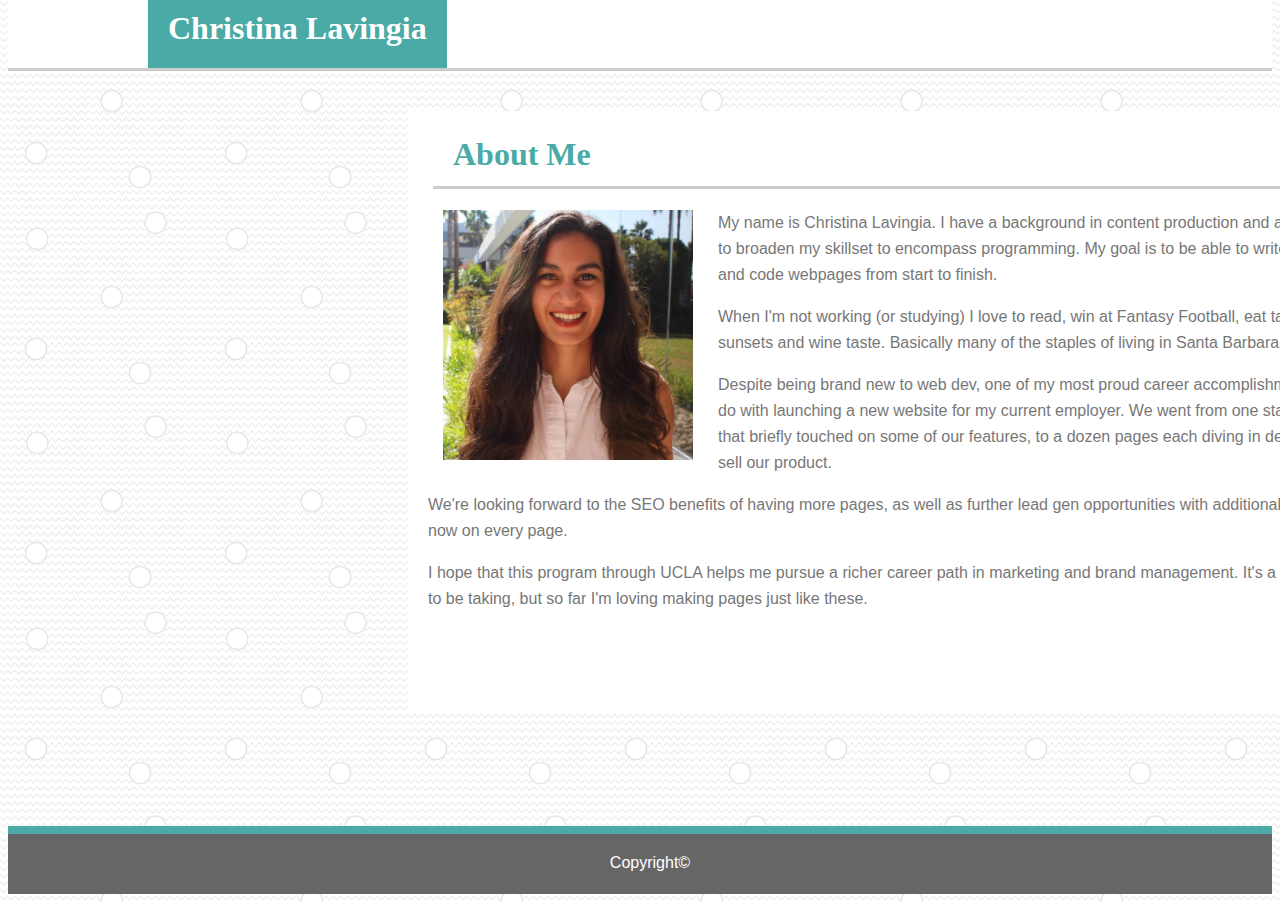
==== index.html @ aa3e3eb8 "Adding my files from assignment 1." ====
<!DOCTYPE html>
    <html lang="en us">
        <head>
            <meta charset="UTF-8">
            <title>Christina Lavingia's Portfolio</title>
            <link rel="stylesheet" type="text/css" href="assets/css/style.css">
        </head>


        <body>
            <header>
                <h1>Christina Lavingia</h1>

                <nav>
                    <a href="index.html">About</a>
                    <a href="portfolio.html">Portfolio</a>
                    <a href="contact.html">Contact</a>
                </nav>
            </header>

            <article>
                <h1 class="pageTitle">About Me</h1>
                <img class="myPic" src="assets/images/christina_lavingia.jpg">
                <p>My name is Christina Lavingia. I have a background in content production and am working to broaden my skillset to encompass programming. My goal is to be able to write, wireframe and code webpages from start to finish.</p>
                <p>When I'm not working (or studying) I love to read, win at Fantasy Football, eat tacos, watch sunsets and wine taste. Basically many of the staples of living in Santa Barbara, California.</p>
                <p>Despite being brand new to web dev, one of my most proud career accomplishments has to do with launching a new website for my current employer. We went from one static page that briefly touched on some of our features, to a dozen pages each diving in detail to better sell our product.</p>
                <p>We're looking forward to the SEO benefits of having more pages, as well as further lead gen opportunities with additional CTAs — now on every page.</p>
                <p>I hope that this program through UCLA helps me pursue a richer career path in marketing and brand management. It's a unique path to be taking, but so far I'm loving making pages just like these.</p>
            </article>
            


            <footer>
                <p id="footer">Copyright©</p>
            </footer>



        </body>












    </html>
---- assets/css/style.css ----
header {
    background-color: #fff;
    border-bottom: 3px solid #ccc;
    margin-top: -10px;
    height: 70px;
    line-height: 80px;
}

h1 {
    text-align: center;
    background-color: #4aaaa5;
    float: left;
    margin-left: 140px;
    padding-left: 20px;
    padding-right: 20px;
    margin-top: -10px;
    font-family:'Georgia', Times, 'Times New Roman', serif;
    color: white;
}

nav {
    float: left;
    position: relative;
    left: 950px;
    font-family: 'Arial', 'Helvetica Neue', Helvetica, sans-serif;
    word-spacing: 20px;
}

a:link {
    color: #777;
    text-decoration: none;
}

a:hover {
    color: #4aaaa5;
}

a:visited {
    color: #4aaaa5;
}

body {
    background-image: url("../images/wavy-dots.png");
}

article {
    margin-left: 400px;
    height: 600px;
    width: 960px;
    background-color: #fff;
    margin-top: 40px;
    padding-right: 10px;
}

.pageTitle {
    background-color: #fff;
    color: #4aaaa5;
    margin-top: 25px;
    height: 50px;
    width: 875px;
    margin-left: 25px;
    text-align: left;
    border-bottom: 3px solid #ccc;
}

.myPic {
    display: inline-block;
    margin-right: 25px; 
    height: 250px;
    width: 250px;
    float: left;
    margin-left: 35px;
}

p {
 color: #777;
 font-family: 'Arial', 'Helvetica Neue', Helvetica, sans-serif;
 line-height: 26px;
 padding-left: 20px;
}

form {
    color: #777;
    margin-left: 45px;
    font-family: 'Arial', 'Helvetica Neue', Helvetica, sans-serif;
}

input {
    color: #777;
    font-family: 'Arial', 'Helvetica Neue', Helvetica, sans-serif;
    width: 870px;
    height: 22px;
    margin: 10px 0px;
    padding-left: 10px;
}

#message {
    height: 200px;
}

#button {
    height: 40px;
    width: 90px;
    background-color: #4aaaa5;
    font-family: 'Arial', 'Helvetica Neue', Helvetica, sans-serif;
    color: #fff;
}

img {
    width: 300px;
    height: 200px;
}

.img-container {
    float: left;
    width: 33.33%;
    padding: 5px;
}

.clearfix::after {
    content: "";
    clear: both;
    display: table;
}

footer {
    border-top: 8px solid #4aaaa5;
    background-color: #666;
    text-align: center;
    height: 60px;
    margin-top: 115px;  
}

#footer {
    color: #fff;
}
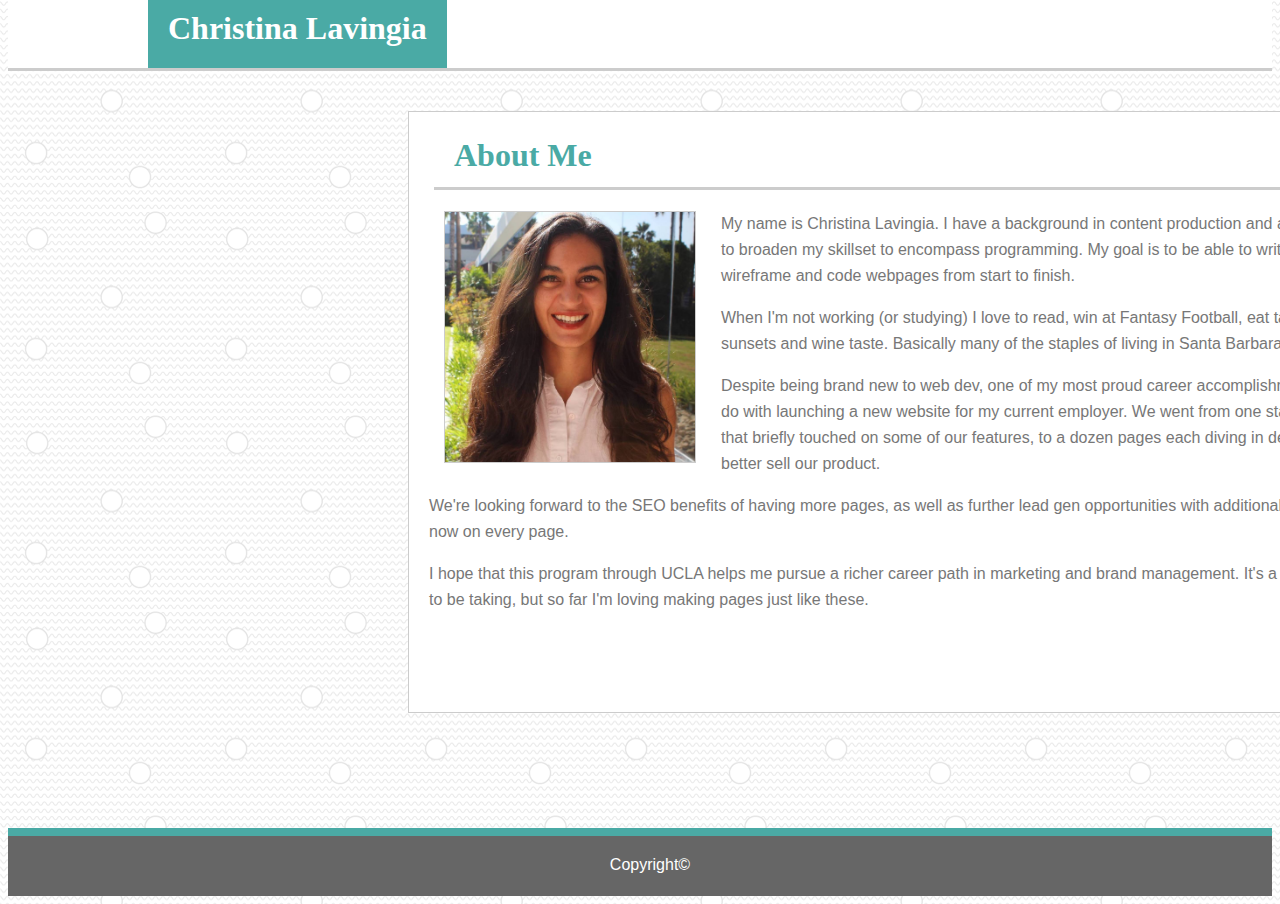
==== commit 6b45e486: "Adding mobile responsive screens." ====
--- a/index.html
+++ b/index.html
@@ -4,6 +4,7 @@
             <meta charset="UTF-8">
             <title>Christina Lavingia's Portfolio</title>
             <link rel="stylesheet" type="text/css" href="assets/css/style.css">
+            <meta name="viewport" content="width=device-width initial-scale=1">
         </head>
 
 
@@ -18,7 +19,7 @@
                 </nav>
             </header>
 
-            <article>
+            <article id="bioInfo">
                 <h1 class="pageTitle">About Me</h1>
                 <img class="myPic" src="assets/images/christina_lavingia.jpg">
                 <p>My name is Christina Lavingia. I have a background in content production and am working to broaden my skillset to encompass programming. My goal is to be able to write, wireframe and code webpages from start to finish.</p>
--- a/assets/css/style.css
+++ b/assets/css/style.css
@@ -50,6 +50,7 @@
     background-color: #fff;
     margin-top: 40px;
     padding-right: 10px;
+    border: 1px solid #ccc;
 }
 
 .pageTitle {
@@ -68,6 +69,7 @@
     margin-right: 25px; 
     height: 250px;
     width: 250px;
+
     float: left;
     margin-left: 35px;
 }
@@ -109,6 +111,7 @@
 img {
     width: 300px;
     height: 200px;
+    border: 1px solid #ccc;
 }
 
 .img-container {
@@ -133,4 +136,79 @@
 
 #footer {
     color: #fff;
-}+}
+
+@media screen and (max-width: 980px) {
+
+}
+
+@media screen and (max-width: 768px) {
+
+
+}
+
+@media screen and (max-width: 640px) {
+    header {
+        position: static;
+        padding-left: 0px;
+    }
+
+    h1 {
+        width: 425px;
+        font-size: 24px;
+        margin: 0px;
+        margin-left: -10px;
+    }
+
+    .pageTitle {
+        width: 340px;
+    }
+
+    nav {
+        position: static;
+        width: 460px;
+        margin-left: -5px;
+        text-align: center;
+        background-color: white;
+        border-bottom: 3px solid #ccc;
+    }
+
+    article {
+        margin-left: 5px;
+        width: 420px;
+        margin-top: 120px;
+        height: 800px
+    }
+
+    .pageTitle {
+        margin-bottom: 15px;
+    }
+    
+    #bioInfo {
+        height: 950px;
+    }
+
+    #contactForm {
+        height: 570px;
+        margin-bottom: 115px;
+    }
+
+    form {
+        margin-left: 30px;
+    }
+
+
+    input {
+        width: 350px;
+    }
+
+    .img-container {
+        clear: both;
+        margin-top: 20px;
+        margin-left: 50px;
+    }
+
+    footer {
+        margin-top: 30px;
+    }
+}
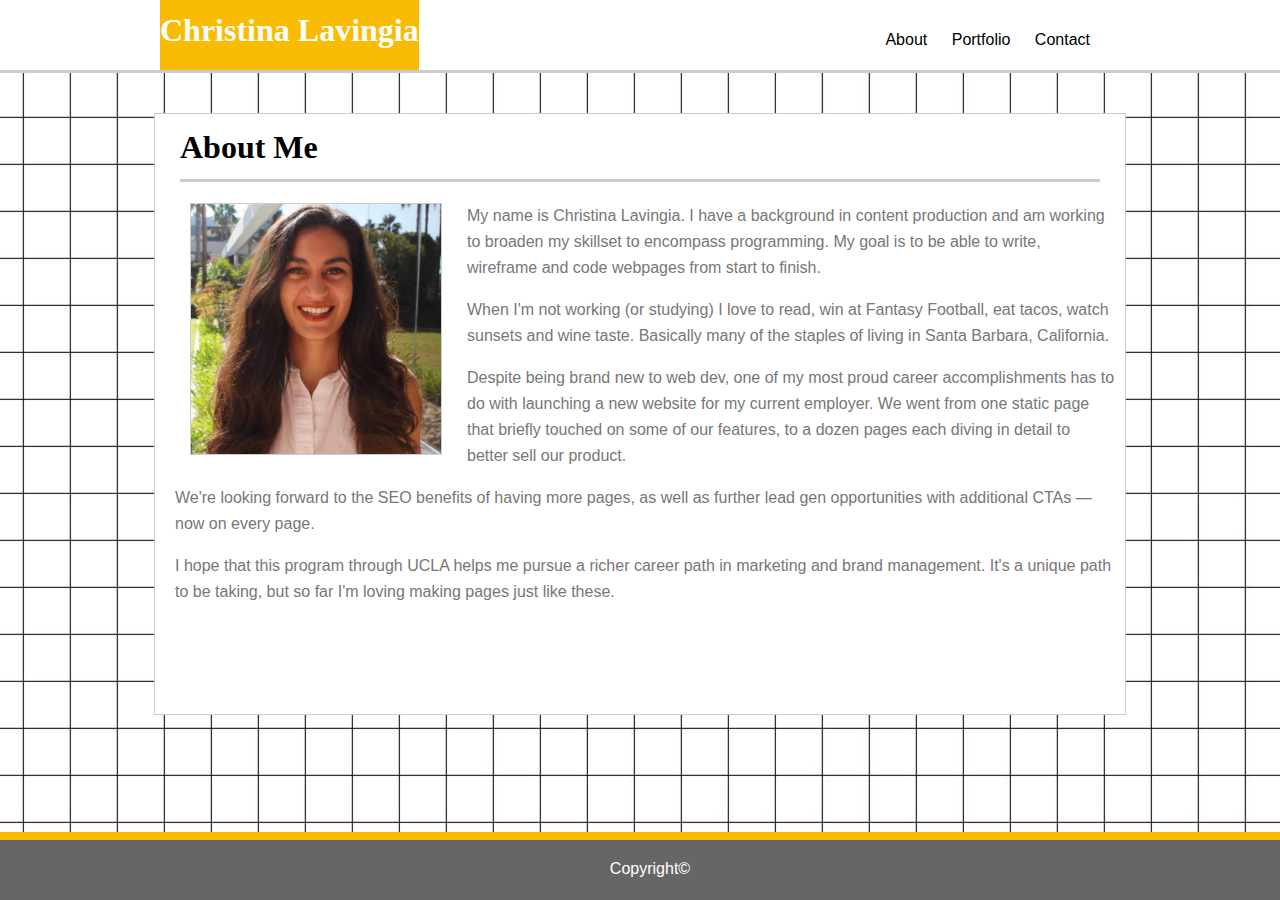
==== commit 542c015a: "Add Google Fonts link." ====
--- a/index.html
+++ b/index.html
@@ -1,15 +1,16 @@
 <!DOCTYPE html>
-    <html lang="en us">
-        <head>
-            <meta charset="UTF-8">
-            <title>Christina Lavingia's Portfolio</title>
-            <link rel="stylesheet" type="text/css" href="assets/css/style.css">
-            <meta name="viewport" content="width=device-width initial-scale=1">
-        </head>
+<html lang="en-us">
+    <head>
+        <meta charset="UTF-8">
+        <title>Christina Lavingia's Portfolio</title>
+        <link href="https://fonts.googleapis.com/css?family=League+Script" rel="stylesheet">
+        <link rel="stylesheet" type="text/css" href="assets/css/style.css">
+    </head>
 
 
-        <body>
-            <header>
+    <body>
+        <header>
+            <div id="container">
                 <h1>Christina Lavingia</h1>
 
                 <nav>
@@ -17,37 +18,24 @@
                     <a href="portfolio.html">Portfolio</a>
                     <a href="contact.html">Contact</a>
                 </nav>
-            </header>
+            </div>
+        </header>
+        
 
-            <article id="bioInfo">
-                <h1 class="pageTitle">About Me</h1>
-                <img class="myPic" src="assets/images/christina_lavingia.jpg">
-                <p>My name is Christina Lavingia. I have a background in content production and am working to broaden my skillset to encompass programming. My goal is to be able to write, wireframe and code webpages from start to finish.</p>
-                <p>When I'm not working (or studying) I love to read, win at Fantasy Football, eat tacos, watch sunsets and wine taste. Basically many of the staples of living in Santa Barbara, California.</p>
-                <p>Despite being brand new to web dev, one of my most proud career accomplishments has to do with launching a new website for my current employer. We went from one static page that briefly touched on some of our features, to a dozen pages each diving in detail to better sell our product.</p>
-                <p>We're looking forward to the SEO benefits of having more pages, as well as further lead gen opportunities with additional CTAs — now on every page.</p>
-                <p>I hope that this program through UCLA helps me pursue a richer career path in marketing and brand management. It's a unique path to be taking, but so far I'm loving making pages just like these.</p>
-            </article>
-            
+        <article id="myBio">
+            <h1 class="pageTitle">About Me</h1>
+            <img class="myPic" src="assets/images/christina_lavingia.jpg">
+            <p>My name is Christina Lavingia. I have a background in content production and am working to broaden my skillset to encompass programming. My goal is to be able to write, wireframe and code webpages from start to finish.</p>
+            <p>When I'm not working (or studying) I love to read, win at Fantasy Football, eat tacos, watch sunsets and wine taste. Basically many of the staples of living in Santa Barbara, California.</p>
+            <p>Despite being brand new to web dev, one of my most proud career accomplishments has to do with launching a new website for my current employer. We went from one static page that briefly touched on some of our features, to a dozen pages each diving in detail to better sell our product.</p>
+            <p>We're looking forward to the SEO benefits of having more pages, as well as further lead gen opportunities with additional CTAs — now on every page.</p>
+            <p>I hope that this program through UCLA helps me pursue a richer career path in marketing and brand management. It's a unique path to be taking, but so far I'm loving making pages just like these.</p>
+        </article>
+        
+        <footer>
+            <p id="footer">Copyright©</p>
+        </footer>
 
-
-            <footer>
-                <p id="footer">Copyright©</p>
-            </footer>
-
-
-
-        </body>
-
-
-
-
-
-
-
-
-
-
-
-
-    </html>+    </body>
+    
+</html>--- a/assets/css/style.css
+++ b/assets/css/style.css
@@ -1,66 +1,71 @@
 header {
     background-color: #fff;
     border-bottom: 3px solid #ccc;
-    margin-top: -10px;
     height: 70px;
     line-height: 80px;
 }
 
+#container {
+    margin: 0 auto;
+    width: 960px;
+}
+
+
 h1 {
     text-align: center;
-    background-color: #4aaaa5;
+    background-color: #FABC02;
     float: left;
-    margin-left: 140px;
-    padding-left: 20px;
-    padding-right: 20px;
     margin-top: -10px;
     font-family:'Georgia', Times, 'Times New Roman', serif;
     color: white;
 }
 
 nav {
-    float: left;
+    float: right;
     position: relative;
-    left: 950px;
     font-family: 'Arial', 'Helvetica Neue', Helvetica, sans-serif;
     word-spacing: 20px;
+    text-align: center;
+    margin-right: 30px;
 }
 
 a:link {
-    color: #777;
+    color: #000000;
     text-decoration: none;
 }
 
 a:hover {
-    color: #4aaaa5;
+    color: #FABC02;
 }
 
 a:visited {
-    color: #4aaaa5;
+    color: #FABC02;
 }
 
 body {
-    background-image: url("../images/wavy-dots.png");
-}
-
-article {
-    margin-left: 400px;
+    background-image: url("../images/black-grid.jpg");
+    margin: 0;
+    padding: 0;
+}
+
+article {
+    margin: 0 auto;
     height: 600px;
     width: 960px;
     background-color: #fff;
+    border: 1px solid #ccc;
     margin-top: 40px;
     padding-right: 10px;
-    border: 1px solid #ccc;
-}
-
-.pageTitle {
+}
+
+.pageTitle, .pageTitlePort {
     background-color: #fff;
-    color: #4aaaa5;
-    margin-top: 25px;
+    color: #000000;
     height: 50px;
-    width: 875px;
+    width: 920px;
     margin-left: 25px;
     text-align: left;
+    margin-top: 15px;
     border-bottom: 3px solid #ccc;
 }
 
@@ -69,9 +74,9 @@
     margin-right: 25px; 
     height: 250px;
     width: 250px;
-
     float: left;
     margin-left: 35px;
+    border: 1px solid #ccc;
 }
 
 p {
@@ -103,7 +108,7 @@
 #button {
     height: 40px;
     width: 90px;
-    background-color: #4aaaa5;
+    background-color: #FABC02;
     font-family: 'Arial', 'Helvetica Neue', Helvetica, sans-serif;
     color: #fff;
 }
@@ -111,104 +116,162 @@
 img {
     width: 300px;
     height: 200px;
-    border: 1px solid #ccc;
+    border: 2px solid #ccc;
 }
 
 .img-container {
     float: left;
-    width: 33.33%;
-    padding: 5px;
-}
-
-.clearfix::after {
-    content: "";
-    clear: both;
-    display: table;
+    position: relative;
+    top: 20px;
+    margin-left: 15px;
+    margin-bottom: 15px;
 }
 
 footer {
-    border-top: 8px solid #4aaaa5;
+    border-top: 8px solid #FABC02;
     background-color: #666;
     text-align: center;
     height: 60px;
-    margin-top: 115px;  
+    position: fixed;
+    left: 0;
+    bottom: 0;
+    width: 100%; 
 }
 
 #footer {
     color: #fff;
 }
 
+
 @media screen and (max-width: 980px) {
+#container {
+    width: 700px;
+}
+.pageTitle {
+    width: 710px;
+}
+
+.pageTitlePort  {
+    width: 560px;
+}
+
+input {
+    width: 650px;
+}
+
+article {
+    width: 750px;
+}
+
+#portfolioArticle {
+    height: 1500px;
+    width: 600px;
+}
+
+.img-container {
+    width: 50%;
+    position: relative;
+    top: 0px;
+    padding-left: 25%;
+}
+    
+
 
 }
 
 @media screen and (max-width: 768px) {
 
-
-}
-
-@media screen and (max-width: 640px) {
-    header {
-        position: static;
-        padding-left: 0px;
-    }
-
-    h1 {
-        width: 425px;
-        font-size: 24px;
-        margin: 0px;
-        margin-left: -10px;
-    }
-
-    .pageTitle {
-        width: 340px;
-    }
-
-    nav {
-        position: static;
-        width: 460px;
-        margin-left: -5px;
-        text-align: center;
-        background-color: white;
-        border-bottom: 3px solid #ccc;
-    }
-
-    article {
-        margin-left: 5px;
-        width: 420px;
-        margin-top: 120px;
-        height: 800px
-    }
-
-    .pageTitle {
-        margin-bottom: 15px;
-    }
-    
-    #bioInfo {
-        height: 950px;
-    }
-
-    #contactForm {
-        height: 570px;
-        margin-bottom: 115px;
-    }
-
-    form {
-        margin-left: 30px;
-    }
-
-
-    input {
-        width: 350px;
-    }
-
-    .img-container {
-        clear: both;
-        margin-top: 20px;
-        margin-left: 50px;
-    }
-
-    footer {
-        margin-top: 30px;
-    }
-}
+.pageTitle {
+    width: 580px;
+}
+
+.pageTitlePort {
+    width: 460px;
+}
+
+input {
+    width: 540px;
+}
+
+article {
+    width: 610px;
+}
+
+#myBio {
+    height: 730px;
+}
+
+#portfolioArticle {
+    height: 1500px;
+    width: 500px;
+}
+
+.img-container {
+    width: 50%;
+    padding-left: 18%;
+}
+
+}
+
+@media screen and (max-width: 650px) {
+#container {
+    width: 100%;
+    margin: 0;
+    padding: 0;
+    border-bottom: 3px solid #ccc;
+    height: 150px;
+    background-color: white;
+}
+
+.pageTitlePort {
+    width: 360px;
+}
+
+h1 {
+    margin: 0 auto;
+    font-size: 24px;
+    width: 100%;
+    text-align: center;
+}
+
+nav {
+    margin-right: 23%;
+}
+
+.pageTitle {
+    width: 350px;
+    margin-bottom: 20px;
+}
+
+input {
+    width: 330px;
+    margin-left: -15px;
+}
+
+article {
+    width: 380px;
+    margin: 0 auto;
+    margin-top: 100px;
+} 
+
+.myPic {
+    width: 200px;
+    height: 200px;
+}
+
+#portfolioArticle {
+    height: 1600px;
+    width: 400px;
+}
+
+#myBio {
+    height: 1100px;
+}
+
+.img-container {
+    width: 50%;
+    padding-left: 30px;
+    padding-top: 15px;
+}
+
+}